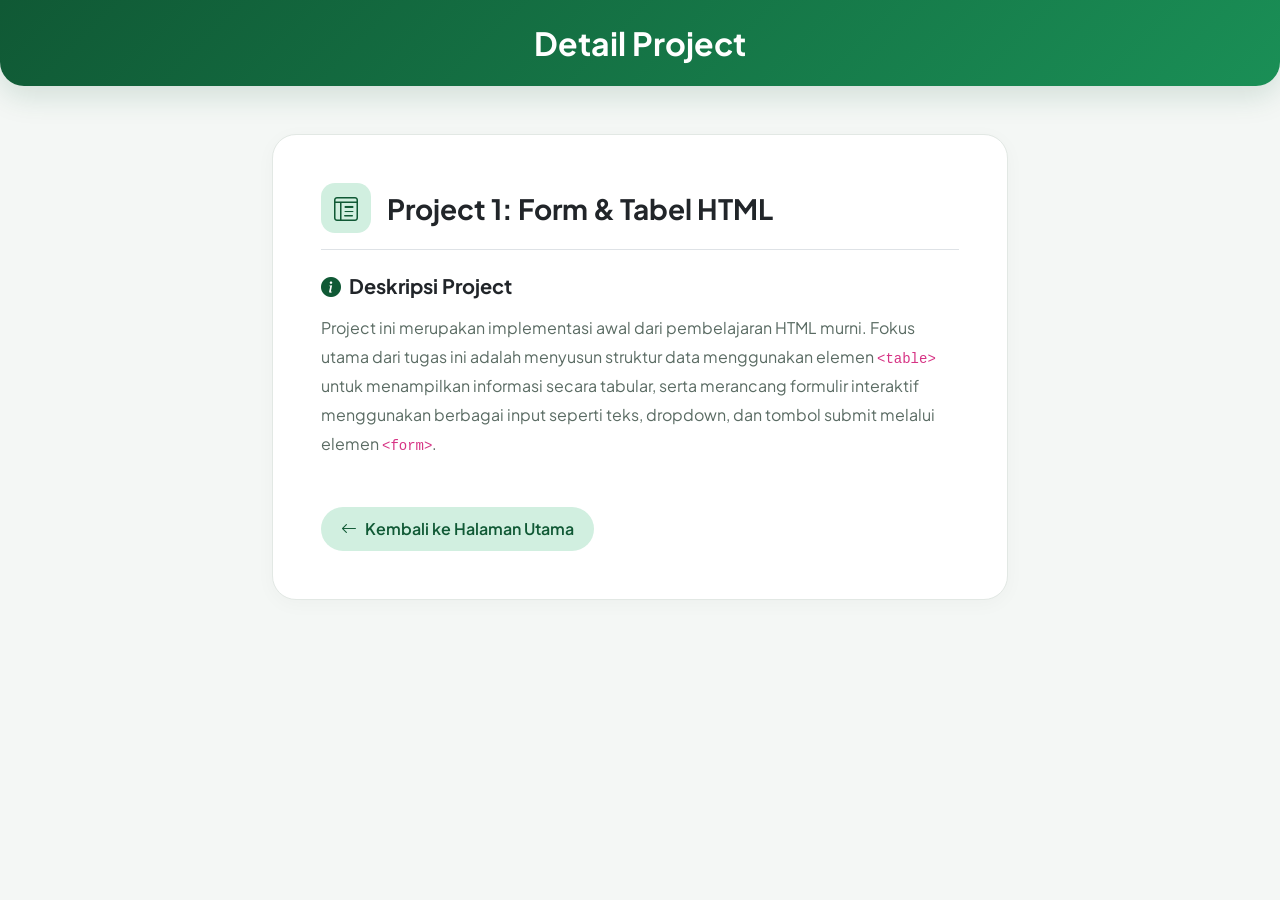
==== project1.html @ 0f010cec "Add files via upload" ====
<!DOCTYPE html>
<html lang="id">
<head>
    <meta charset="UTF-8">
    <meta name="viewport" content="width=device-width, initial-scale=1.0">
    <title>Project 1 - Website Report</title>
    <link href="https://cdn.jsdelivr.net/npm/bootstrap@5.3.0/dist/css/bootstrap.min.css" rel="stylesheet">
    <link rel="stylesheet" href="https://cdn.jsdelivr.net/npm/bootstrap-icons@1.11.1/font/bootstrap-icons.css">
    <link rel="stylesheet" href="style.css">
</head>
<body>

    <div class="hero-section text-center py-4 mb-5" style="border-bottom-left-radius: 24px; border-bottom-right-radius: 24px;">
        <div class="container">
            <h2 class="fw-bold mb-0">Detail Project</h2>
        </div>
    </div>

    <div class="container pb-5">
        <div class="row justify-content-center">
            <div class="col-lg-8">
                <div class="card material-card p-4 p-md-5">
                    
                    <div class="d-flex align-items-center mb-4 pb-3 border-bottom">
                        <div class="project-icon me-3">
                            <i class="bi bi-layout-text-window-reverse"></i>
                        </div>
                        <h3 class="fw-bold mb-0">Project 1: Form & Tabel HTML</h3>
                    </div>
                    
                    <h5 class="fw-bold mb-3">
                        <i class="bi bi-info-circle-fill me-2 text-primary-material"></i>Deskripsi Project
                    </h5>
                    <p class="text-secondary-material mb-5" style="line-height: 1.8;">
                        Project ini merupakan implementasi awal dari pembelajaran HTML murni. Fokus utama dari tugas ini adalah menyusun struktur data menggunakan elemen <code>&lt;table&gt;</code> untuk menampilkan informasi secara tabular, serta merancang formulir interaktif menggunakan berbagai input seperti teks, dropdown, dan tombol submit melalui elemen <code>&lt;form&gt;</code>.
                    </p>
                    
                    <div class="text-start">
                        <a href="index.html" class="btn btn-material">
                            <i class="bi bi-arrow-left me-2"></i>Kembali ke Halaman Utama
                        </a>
                    </div>
                    
                </div>
            </div>
        </div>
    </div>

</body>
</html>
---- style.css ----
@import url('https://fonts.googleapis.com/css2?family=Plus+Jakarta+Sans:wght@400;500;600;700&display=swap');

:root {
    /* Palet Warna Premium (Emerald/Forest Green Theme) */
    --surface-bg: #f4f7f5;
    --card-bg: #ffffff;
    --primary-color: #105935;
    --primary-light: #d1efe0;
    --text-main: #1a211e;
    --text-secondary: #5a6b63;
    --border-color: #e2e8e4;
}

body {
    background-color: var(--surface-bg);
    color: var(--text-main);
    font-family: 'Plus Jakarta Sans', sans-serif; /* Font yang lebih modern dari Roboto */
}

/* Typography Colors */
.text-primary-material { color: var(--primary-color); }
.text-secondary-material { color: var(--text-secondary); }

/* Hero Section */
.hero-section {
    background: linear-gradient(135deg, var(--primary-color) 0%, #1a8f56 100%);
    color: white;
    border-bottom-left-radius: 40px;
    border-bottom-right-radius: 40px;
    box-shadow: 0 10px 30px rgba(16, 89, 53, 0.15);
}

.bg-class {
    background-color: rgba(255, 255, 255, 0.2);
    backdrop-filter: blur(5px);
    font-weight: 500;
    padding: 8px 16px;
}

/* Card Styling (Material 3 Elevation) */
.material-card {
    background-color: var(--card-bg);
    border: 1px solid var(--border-color);
    border-radius: 24px;
    box-shadow: 0 4px 20px rgba(0, 0, 0, 0.03);
    transition: all 0.3s ease;
}

/* Profil Image */
.profile-wrapper {
    width: 140px;
    height: 140px;
    border-radius: 50%;
    padding: 5px;
    background: var(--primary-light);
}

.profile-img {
    width: 100%;
    height: 100%;
    border-radius: 50%;
    object-fit: cover;
}

/* Badges */
.material-badge {
    background-color: var(--primary-light);
    color: var(--primary-color);
    font-weight: 600;
    padding: 8px 14px;
    font-size: 0.85rem;
}

/* Tabel Customization */
.table th {
    background-color: transparent;
    color: var(--text-secondary);
    font-weight: 600;
    border-bottom: 2px solid var(--border-color);
}
.table td {
    border-bottom: 1px solid var(--border-color);
    color: var(--text-main);
}

/* Project Card Specifics */
.project-card:hover {
    transform: translateY(-5px);
    box-shadow: 0 12px 24px rgba(0, 0, 0, 0.06);
    border-color: var(--primary-light);
}

.project-icon {
    width: 50px;
    height: 50px;
    background-color: var(--primary-light);
    color: var(--primary-color);
    border-radius: 14px;
    display: flex;
    align-items: center;
    justify-content: center;
    font-size: 1.5rem;
}

/* Tombol Material */
.btn-material {
    background-color: var(--primary-light);
    color: var(--primary-color);
    border-radius: 50px;
    font-weight: 600;
    padding: 10px 20px;
    border: none;
    transition: all 0.2s ease;
}

.btn-material:hover {
    background-color: var(--primary-color);
    color: #ffffff;
}
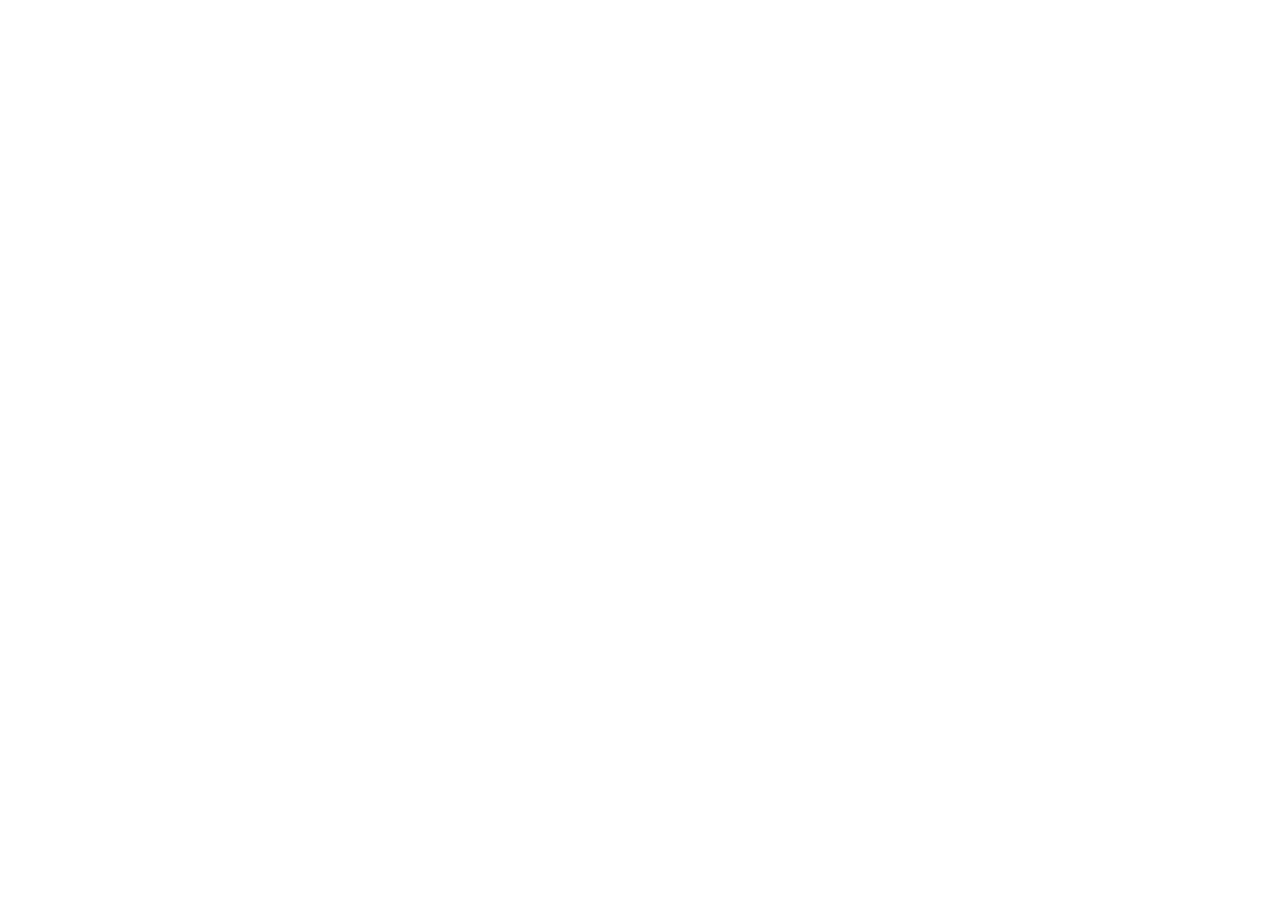
==== commit 54533f8b: "ganti pake kalkulator" ====
--- a/project1.html
+++ b/project1.html
@@ -1,50 +1,62 @@
 <!DOCTYPE html>
-<html lang="id">
+<html lang="en">
 <head>
     <meta charset="UTF-8">
     <meta name="viewport" content="width=device-width, initial-scale=1.0">
-    <title>Project 1 - Website Report</title>
+    <title>project kenzie 1 kalkulator/title>
     <link href="https://cdn.jsdelivr.net/npm/bootstrap@5.3.0/dist/css/bootstrap.min.css" rel="stylesheet">
-    <link rel="stylesheet" href="https://cdn.jsdelivr.net/npm/bootstrap-icons@1.11.1/font/bootstrap-icons.css">
-    <link rel="stylesheet" href="style.css">
+    <style>
+        body { background-color: #f8f9fa; }
+        .calc-container { max-width: 350px; margin: 50px auto; }
+        .btn-calc { height: 60px; font-size: 1.2rem; }
+    </style>
 </head>
 <body>
 
-    <div class="hero-section text-center py-4 mb-5" style="border-bottom-left-radius: 24px; border-bottom-right-radius: 24px;">
-        <div class="container">
-            <h2 class="fw-bold mb-0">Detail Project</h2>
-        </div>
-    </div>
-
-    <div class="container pb-5">
-        <div class="row justify-content-center">
-            <div class="col-lg-8">
-                <div class="card material-card p-4 p-md-5">
-                    
-                    <div class="d-flex align-items-center mb-4 pb-3 border-bottom">
-                        <div class="project-icon me-3">
-                            <i class="bi bi-layout-text-window-reverse"></i>
-                        </div>
-                        <h3 class="fw-bold mb-0">Project 1: Form & Tabel HTML</h3>
-                    </div>
-                    
-                    <h5 class="fw-bold mb-3">
-                        <i class="bi bi-info-circle-fill me-2 text-primary-material"></i>Deskripsi Project
-                    </h5>
-                    <p class="text-secondary-material mb-5" style="line-height: 1.8;">
-                        Project ini merupakan implementasi awal dari pembelajaran HTML murni. Fokus utama dari tugas ini adalah menyusun struktur data menggunakan elemen <code>&lt;table&gt;</code> untuk menampilkan informasi secara tabular, serta merancang formulir interaktif menggunakan berbagai input seperti teks, dropdown, dan tombol submit melalui elemen <code>&lt;form&gt;</code>.
-                    </p>
-                    
-                    <div class="text-start">
-                        <a href="index.html" class="btn btn-material">
-                            <i class="bi bi-arrow-left me-2"></i>Kembali ke Halaman Utama
-                        </a>
-                    </div>
-                    
-                </div>
+<div class="container calc-container">
+    <div class="card shadow border-0 rounded-4">
+        <div class="card-body p-4">
+            <h4 class="text-center mb-4">Kalkulator</h4>
+            <input type="text" id="display" class="form-control form-control-lg mb-3 text-end fs-3" disabled>
+            
+            <div class="row g-2">
+                <div class="col-3"><button class="btn btn-danger w-100 btn-calc" onclick="clearDisplay()">C</button></div>
+                <div class="col-3"><button class="btn btn-secondary w-100 btn-calc" onclick="appendValue('(')">(</button></div>
+                <div class="col-3"><button class="btn btn-secondary w-100 btn-calc" onclick="appendValue(')')">)</button></div>
+                <div class="col-3"><button class="btn btn-warning w-100 btn-calc" onclick="appendValue('/')">/</button></div>
+                
+                <div class="col-3"><button class="btn btn-light w-100 btn-calc shadow-sm" onclick="appendValue('7')">7</button></div>
+                <div class="col-3"><button class="btn btn-light w-100 btn-calc shadow-sm" onclick="appendValue('8')">8</button></div>
+                <div class="col-3"><button class="btn btn-light w-100 btn-calc shadow-sm" onclick="appendValue('9')">9</button></div>
+                <div class="col-3"><button class="btn btn-warning w-100 btn-calc" onclick="appendValue('*')">x</button></div>
+                
+                <div class="col-3"><button class="btn btn-light w-100 btn-calc shadow-sm" onclick="appendValue('4')">4</button></div>
+                <div class="col-3"><button class="btn btn-light w-100 btn-calc shadow-sm" onclick="appendValue('5')">5</button></div>
+                <div class="col-3"><button class="btn btn-light w-100 btn-calc shadow-sm" onclick="appendValue('6')">6</button></div>
+                <div class="col-3"><button class="btn btn-warning w-100 btn-calc" onclick="appendValue('-')">-</button></div>
+                
+                <div class="col-3"><button class="btn btn-light w-100 btn-calc shadow-sm" onclick="appendValue('1')">1</button></div>
+                <div class="col-3"><button class="btn btn-light w-100 btn-calc shadow-sm" onclick="appendValue('2')">2</button></div>
+                <div class="col-3"><button class="btn btn-light w-100 btn-calc shadow-sm" onclick="appendValue('3')">3</button></div>
+                <div class="col-3"><button class="btn btn-warning w-100 btn-calc" onclick="appendValue('+')">+</button></div>
+                
+                <div class="col-6"><button class="btn btn-light w-100 btn-calc shadow-sm" onclick="appendValue('0')">0</button></div>
+                <div class="col-3"><button class="btn btn-light w-100 btn-calc shadow-sm" onclick="appendValue('.')">.</button></div>
+                <div class="col-3"><button class="btn btn-success w-100 btn-calc" onclick="calculate()">=</button></div>
             </div>
         </div>
     </div>
+</div>
+
+<script>
+    const display = document.getElementById('display');
+    function appendValue(val) { display.value += val; }
+    function clearDisplay() { display.value = ''; }
+    function calculate() {
+        try { display.value = eval(display.value); } 
+        catch { display.value = 'Error'; }
+    }
+</script>
 
 </body>
-</html>+</html>
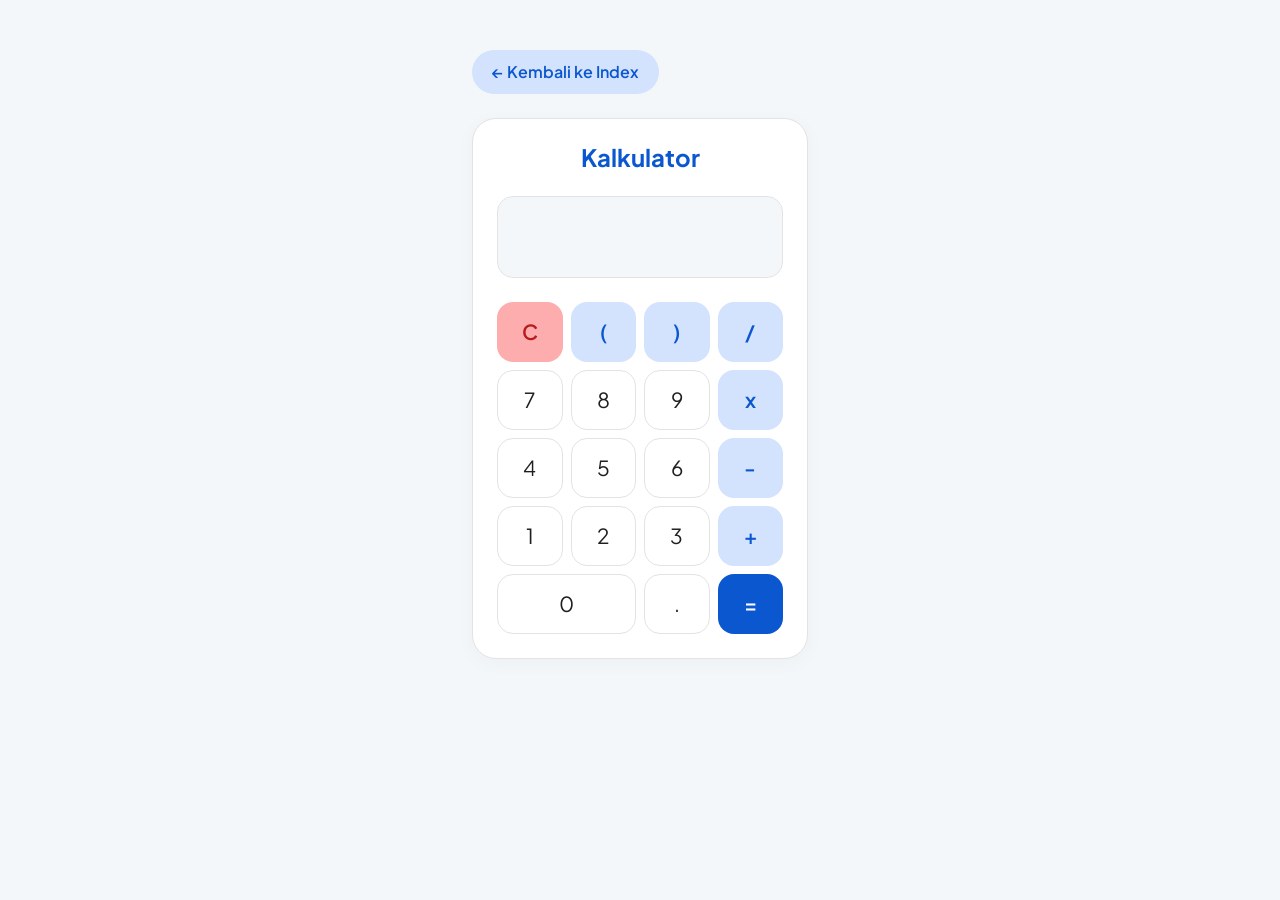
==== commit fcae3fab: "link css and fix blank" ====
--- a/project1.html
+++ b/project1.html
@@ -3,47 +3,57 @@
 <head>
     <meta charset="UTF-8">
     <meta name="viewport" content="width=device-width, initial-scale=1.0">
-    <title>project kenzie 1 kalkulator/title>
+    <title>Project 1 - Kalkulator</title>
     <link href="https://cdn.jsdelivr.net/npm/bootstrap@5.3.0/dist/css/bootstrap.min.css" rel="stylesheet">
+    <link rel="stylesheet" href="style.css">
     <style>
-        body { background-color: #f8f9fa; }
-        .calc-container { max-width: 350px; margin: 50px auto; }
-        .btn-calc { height: 60px; font-size: 1.2rem; }
+        .calc-container { max-width: 360px; margin: 50px auto; }
+        .btn-calc { height: 60px; font-size: 1.3rem; border-radius: 16px; border: none; transition: all 0.2s ease; }
+        .btn-num { background-color: #ffffff; color: var(--text-main); border: 1px solid var(--border-color); }
+        .btn-num:hover { background-color: var(--surface-bg); }
+        .btn-op { background-color: var(--primary-light); color: var(--primary-color); font-weight: 600; }
+        .btn-op:hover { background-color: var(--primary-color); color: #ffffff; }
+        .btn-clear { background-color: #fdadad; color: #b71c1c; font-weight: 600; }
+        .btn-clear:hover { background-color: #b71c1c; color: #ffffff; }
+        .btn-equal { background-color: var(--primary-color); color: #ffffff; font-weight: 600; }
+        .btn-equal:hover { opacity: 0.9; transform: scale(0.98); }
+        #display { background-color: var(--surface-bg); border: 1px solid var(--border-color); color: var(--text-main); border-radius: 16px; font-weight: 600; font-size: 2rem; }
     </style>
 </head>
 <body>
 
 <div class="container calc-container">
-    <div class="card shadow border-0 rounded-4">
-        <div class="card-body p-4">
-            <h4 class="text-center mb-4">Kalkulator</h4>
-            <input type="text" id="display" class="form-control form-control-lg mb-3 text-end fs-3" disabled>
+    <a href="index.html" class="btn btn-material mb-4">&larr; Kembali ke Index</a>
+    
+    <div class="material-card p-4">
+        <h4 class="text-center mb-4 text-primary-material fw-bold">Kalkulator</h4>
+        
+        <input type="text" id="display" class="form-control mb-4 text-end py-3" disabled>
+        
+        <div class="row g-2">
+            <div class="col-3"><button class="btn btn-calc btn-clear w-100" onclick="clearDisplay()">C</button></div>
+            <div class="col-3"><button class="btn btn-calc btn-op w-100" onclick="appendValue('(')">(</button></div>
+            <div class="col-3"><button class="btn btn-calc btn-op w-100" onclick="appendValue(')')">)</button></div>
+            <div class="col-3"><button class="btn btn-calc btn-op w-100" onclick="appendValue('/')">/</button></div>
             
-            <div class="row g-2">
-                <div class="col-3"><button class="btn btn-danger w-100 btn-calc" onclick="clearDisplay()">C</button></div>
-                <div class="col-3"><button class="btn btn-secondary w-100 btn-calc" onclick="appendValue('(')">(</button></div>
-                <div class="col-3"><button class="btn btn-secondary w-100 btn-calc" onclick="appendValue(')')">)</button></div>
-                <div class="col-3"><button class="btn btn-warning w-100 btn-calc" onclick="appendValue('/')">/</button></div>
-                
-                <div class="col-3"><button class="btn btn-light w-100 btn-calc shadow-sm" onclick="appendValue('7')">7</button></div>
-                <div class="col-3"><button class="btn btn-light w-100 btn-calc shadow-sm" onclick="appendValue('8')">8</button></div>
-                <div class="col-3"><button class="btn btn-light w-100 btn-calc shadow-sm" onclick="appendValue('9')">9</button></div>
-                <div class="col-3"><button class="btn btn-warning w-100 btn-calc" onclick="appendValue('*')">x</button></div>
-                
-                <div class="col-3"><button class="btn btn-light w-100 btn-calc shadow-sm" onclick="appendValue('4')">4</button></div>
-                <div class="col-3"><button class="btn btn-light w-100 btn-calc shadow-sm" onclick="appendValue('5')">5</button></div>
-                <div class="col-3"><button class="btn btn-light w-100 btn-calc shadow-sm" onclick="appendValue('6')">6</button></div>
-                <div class="col-3"><button class="btn btn-warning w-100 btn-calc" onclick="appendValue('-')">-</button></div>
-                
-                <div class="col-3"><button class="btn btn-light w-100 btn-calc shadow-sm" onclick="appendValue('1')">1</button></div>
-                <div class="col-3"><button class="btn btn-light w-100 btn-calc shadow-sm" onclick="appendValue('2')">2</button></div>
-                <div class="col-3"><button class="btn btn-light w-100 btn-calc shadow-sm" onclick="appendValue('3')">3</button></div>
-                <div class="col-3"><button class="btn btn-warning w-100 btn-calc" onclick="appendValue('+')">+</button></div>
-                
-                <div class="col-6"><button class="btn btn-light w-100 btn-calc shadow-sm" onclick="appendValue('0')">0</button></div>
-                <div class="col-3"><button class="btn btn-light w-100 btn-calc shadow-sm" onclick="appendValue('.')">.</button></div>
-                <div class="col-3"><button class="btn btn-success w-100 btn-calc" onclick="calculate()">=</button></div>
-            </div>
+            <div class="col-3"><button class="btn btn-calc btn-num w-100" onclick="appendValue('7')">7</button></div>
+            <div class="col-3"><button class="btn btn-calc btn-num w-100" onclick="appendValue('8')">8</button></div>
+            <div class="col-3"><button class="btn btn-calc btn-num w-100" onclick="appendValue('9')">9</button></div>
+            <div class="col-3"><button class="btn btn-calc btn-op w-100" onclick="appendValue('*')">x</button></div>
+            
+            <div class="col-3"><button class="btn btn-calc btn-num w-100" onclick="appendValue('4')">4</button></div>
+            <div class="col-3"><button class="btn btn-calc btn-num w-100" onclick="appendValue('5')">5</button></div>
+            <div class="col-3"><button class="btn btn-calc btn-num w-100" onclick="appendValue('6')">6</button></div>
+            <div class="col-3"><button class="btn btn-calc btn-op w-100" onclick="appendValue('-')">-</button></div>
+            
+            <div class="col-3"><button class="btn btn-calc btn-num w-100" onclick="appendValue('1')">1</button></div>
+            <div class="col-3"><button class="btn btn-calc btn-num w-100" onclick="appendValue('2')">2</button></div>
+            <div class="col-3"><button class="btn btn-calc btn-num w-100" onclick="appendValue('3')">3</button></div>
+            <div class="col-3"><button class="btn btn-calc btn-op w-100" onclick="appendValue('+')">+</button></div>
+            
+            <div class="col-6"><button class="btn btn-calc btn-num w-100" onclick="appendValue('0')">0</button></div>
+            <div class="col-3"><button class="btn btn-calc btn-num w-100" onclick="appendValue('.')">.</button></div>
+            <div class="col-3"><button class="btn btn-calc btn-equal w-100" onclick="calculate()">=</button></div>
         </div>
     </div>
 </div>
--- a/style.css
+++ b/style.css
@@ -0,0 +1,119 @@
+@import url('https://fonts.googleapis.com/css2?family=Plus+Jakarta+Sans:wght@400;500;600;700&display=swap');
+
+:root {
+    /* Palet Warna Premium (Material You Blue Theme) */
+    --surface-bg: #f4f7fa;
+    --card-bg: #ffffff;
+    --primary-color: #0b57d0; /* Google Material Blue */
+    --primary-light: #d3e3fd; /* Blue Container */
+    --text-main: #1f1f1f;
+    --text-secondary: #5e5e5e;
+    --border-color: #e3e3e3;
+}
+
+body {
+    background-color: var(--surface-bg);
+    color: var(--text-main);
+    font-family: 'Plus Jakarta Sans', sans-serif;
+}
+
+/* Typography Colors */
+.text-primary-material { color: var(--primary-color); }
+.text-secondary-material { color: var(--text-secondary); }
+
+/* Hero Section */
+.hero-section {
+    background: linear-gradient(135deg, var(--primary-color) 0%, #1b6ef3 100%);
+    color: white;
+    border-bottom-left-radius: 40px;
+    border-bottom-right-radius: 40px;
+    box-shadow: 0 10px 30px rgba(11, 87, 208, 0.15);
+}
+
+.bg-class {
+    background-color: rgba(255, 255, 255, 0.2);
+    backdrop-filter: blur(5px);
+    font-weight: 500;
+    padding: 8px 16px;
+}
+
+/* Card Styling (Material 3 Elevation) */
+.material-card {
+    background-color: var(--card-bg);
+    border: 1px solid var(--border-color);
+    border-radius: 24px;
+    box-shadow: 0 4px 20px rgba(0, 0, 0, 0.03);
+    transition: all 0.3s ease;
+}
+
+/* Profil Image */
+.profile-wrapper {
+    width: 140px;
+    height: 140px;
+    border-radius: 50%;
+    padding: 5px;
+    background: var(--primary-light);
+}
+
+.profile-img {
+    width: 100%;
+    height: 100%;
+    border-radius: 50%;
+    object-fit: cover;
+}
+
+/* Badges */
+.material-badge {
+    background-color: var(--primary-light);
+    color: var(--primary-color);
+    font-weight: 600;
+    padding: 8px 14px;
+    font-size: 0.85rem;
+}
+
+/* Tabel Customization */
+.table th {
+    background-color: transparent;
+    color: var(--text-secondary);
+    font-weight: 600;
+    border-bottom: 2px solid var(--border-color);
+}
+.table td {
+    border-bottom: 1px solid var(--border-color);
+    color: var(--text-main);
+}
+
+/* Project Card Specifics */
+.project-card:hover {
+    transform: translateY(-5px);
+    box-shadow: 0 12px 24px rgba(0, 0, 0, 0.06);
+    border-color: var(--primary-light);
+}
+
+.project-icon {
+    width: 50px;
+    height: 50px;
+    background-color: var(--primary-light);
+    color: var(--primary-color);
+    border-radius: 14px;
+    display: flex;
+    align-items: center;
+    justify-content: center;
+    font-size: 1.5rem;
+}
+
+/* Tombol Material */
+.btn-material {
+    background-color: var(--primary-light);
+    color: var(--primary-color);
+    border-radius: 50px;
+    font-weight: 600;
+    padding: 10px 20px;
+    border: none;
+    transition: all 0.2s ease;
+}
+
+.btn-material:hover {
+    background-color: var(--primary-color);
+    color: #ffffff;
+}
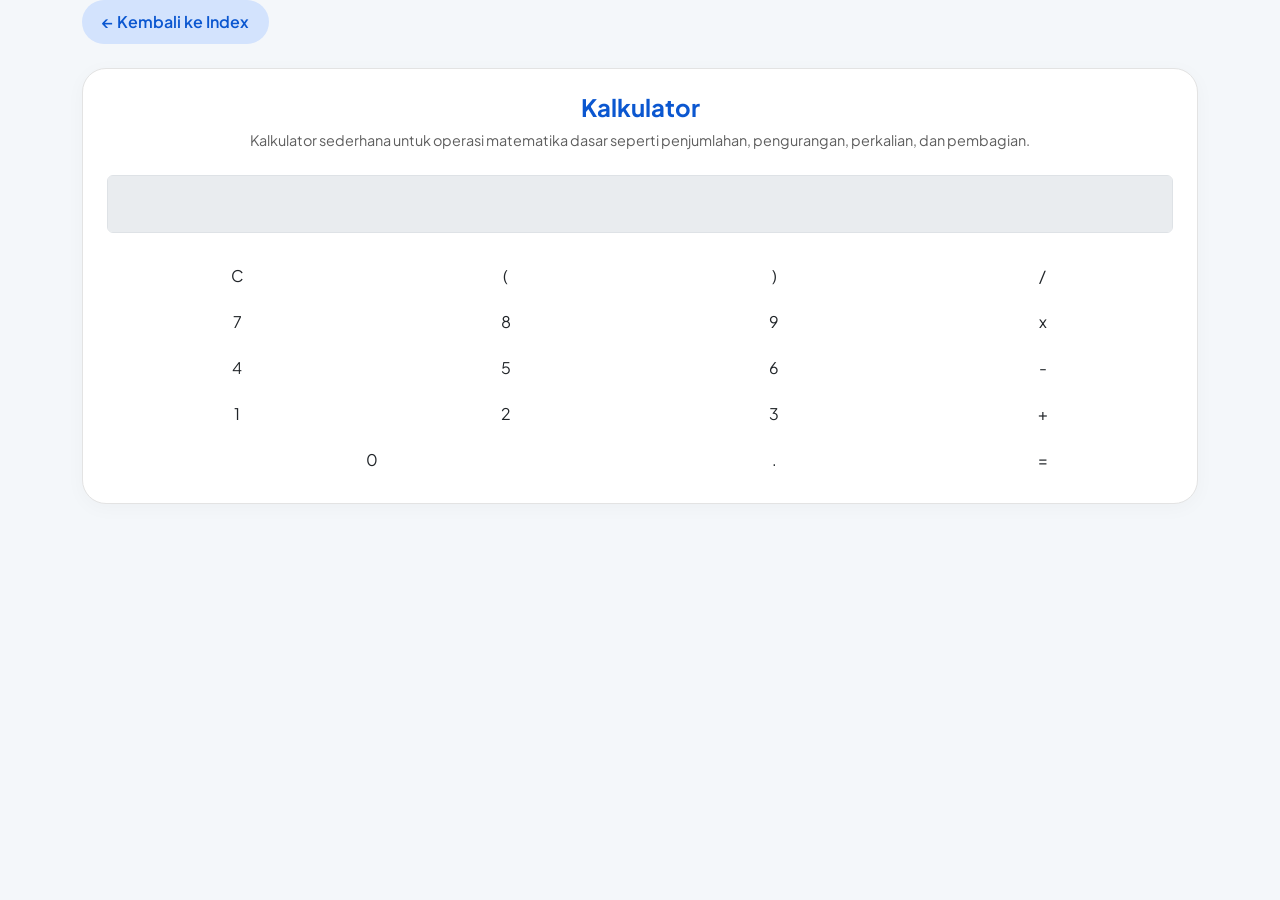
==== commit ecdb5c0a: "move styling to css" ====
--- a/project1.html
+++ b/project1.html
@@ -6,19 +6,6 @@
     <title>Project 1 - Kalkulator</title>
     <link href="https://cdn.jsdelivr.net/npm/bootstrap@5.3.0/dist/css/bootstrap.min.css" rel="stylesheet">
     <link rel="stylesheet" href="style.css">
-    <style>
-        .calc-container { max-width: 360px; margin: 50px auto; }
-        .btn-calc { height: 60px; font-size: 1.3rem; border-radius: 16px; border: none; transition: all 0.2s ease; }
-        .btn-num { background-color: #ffffff; color: var(--text-main); border: 1px solid var(--border-color); }
-        .btn-num:hover { background-color: var(--surface-bg); }
-        .btn-op { background-color: var(--primary-light); color: var(--primary-color); font-weight: 600; }
-        .btn-op:hover { background-color: var(--primary-color); color: #ffffff; }
-        .btn-clear { background-color: #fdadad; color: #b71c1c; font-weight: 600; }
-        .btn-clear:hover { background-color: #b71c1c; color: #ffffff; }
-        .btn-equal { background-color: var(--primary-color); color: #ffffff; font-weight: 600; }
-        .btn-equal:hover { opacity: 0.9; transform: scale(0.98); }
-        #display { background-color: var(--surface-bg); border: 1px solid var(--border-color); color: var(--text-main); border-radius: 16px; font-weight: 600; font-size: 2rem; }
-    </style>
 </head>
 <body>
 
@@ -26,7 +13,8 @@
     <a href="index.html" class="btn btn-material mb-4">&larr; Kembali ke Index</a>
     
     <div class="material-card p-4">
-        <h4 class="text-center mb-4 text-primary-material fw-bold">Kalkulator</h4>
+        <h4 class="text-center mb-2 text-primary-material fw-bold">Kalkulator</h4>
+        <p class="text-center text-secondary-material mb-4" style="font-size: 0.9rem;">Kalkulator sederhana untuk operasi matematika dasar seperti penjumlahan, pengurangan, perkalian, dan pembagian.</p>
         
         <input type="text" id="display" class="form-control mb-4 text-end py-3" disabled>
         
